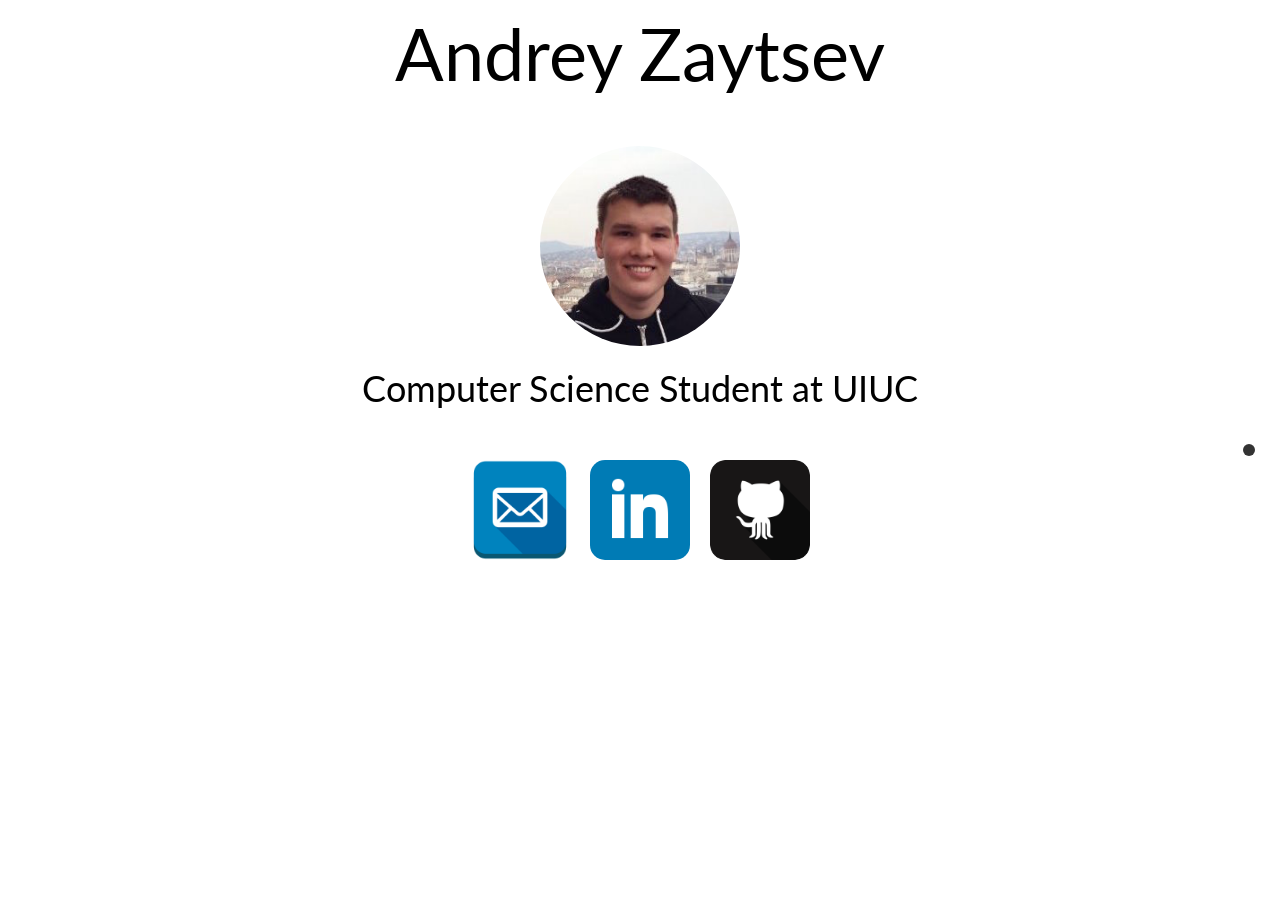
==== index.html @ 3a19748a "Removed the link to my CV" ====
<!--
Created by Andrey Zaytsev in San Francisco, CA
If you're looking at this, my resume is at cv.zaytsev.us
Just in case, you know... :P
-->
<!DOCTYPE html>
<html>
  <head>
    <title>Andrey Zaytsev</title>
    <link rel="stylesheet" href="resources/main.css"/>
    <link rel="stylesheet" href="resources/jquery.fullPage.css"/>
    <link href='https://fonts.googleapis.com/css?family=Lato:300' rel='stylesheet' type='text/css'>
    <script src="resources/jquery-min.js"></script>
    <script src="resources/jquery.fullPage.min.js"></script>
    <script src="resources/main.js"></script>
  </head>
  <body>
    <div id="fullpage">
      <div class="section" id="main-page">
        <div id="name">Andrey Zaytsev</div>
        <img id="face" src="resources/andrey-face.jpg"/>
        <!--<div id="email"><a href=mailto:andrey@zaytsev.co>andrey@zaytsev.co</a></div>-->
        <div class="md-text" id="my-title">Computer Science Student at UIUC</div>
        <div id="logos">
          <!--<a href="https://cv.zaytsev.us"><img class="logo" src="resources/cv-logo.png"/></a>-->
          <a href=mailto:andrey@zaytsev.us><img class="logo" src="resources/email-logo.png"/></a>
          <a href="https://www.linkedin.com/in/andzaytsev/"><img id="li-logo" class="logo" src="resources/li-logo.png"/></a>
          <a href="https://github.com/andzaytsev"><img class="logo" src="resources/gh-logo.png"/></a>
        </div>
        <!--<div class="sm-text" id="more-text">Scroll down for more details...</div>-->
      </div>
      <!--<div class="section" id="page2">
        <div class="reg-text" id="about">I am a Bachelor of Science student in the Department of
          Computer Science at the University of Illinois at Urbana-Champaign.
          Here is my <a href=andrey-resume.pdf>resume/CV</a>.</div>
      </div>-->
    </div>
  </body>
</html>
---- resources/main.css ----
#name {
  font-family: 'Lato', sans-serif;
  font-size: 72px;
  text-align: center;
  margin-top: 10px;
  margin-bottom: 10px;
}

#face {
  margin: auto;
  margin-top: 50px;
  display: block;
  border-radius: 100%;
  height: 200px;
  width: 200px;
}

.md-text {
  font-family: 'Lato', sans-serif;
  font-size: 36px;
  text-align: center;
}

.sm-text {
  font-family: 'Lato', sans-serif;
  font-size: 24px;
  text-align: center;
}

.reg-text {
  font-family: 'Lato', sans-serif;
  font-size: 12pt;
  text-align: center;
}

.logo {
  display: inline-block;
  width: 100px;
  height: 100px;
  margin-left: 10px;
  margin-right: 10px;
  border-radius: 15%;
}

#logos {
  margin-top: 50px;
  display: flex;
  justify-content: center;
}

#my-title {
  margin-top: 20px;
}

#more-text {
  position: absolute;
  bottom: 0;
  margin-bottom: 40px;
  left: 0;
  right: 0;
}

#email {
  text-align: center;
  margin-bottom: 10px;
}

#about {
  text-align: center;
}
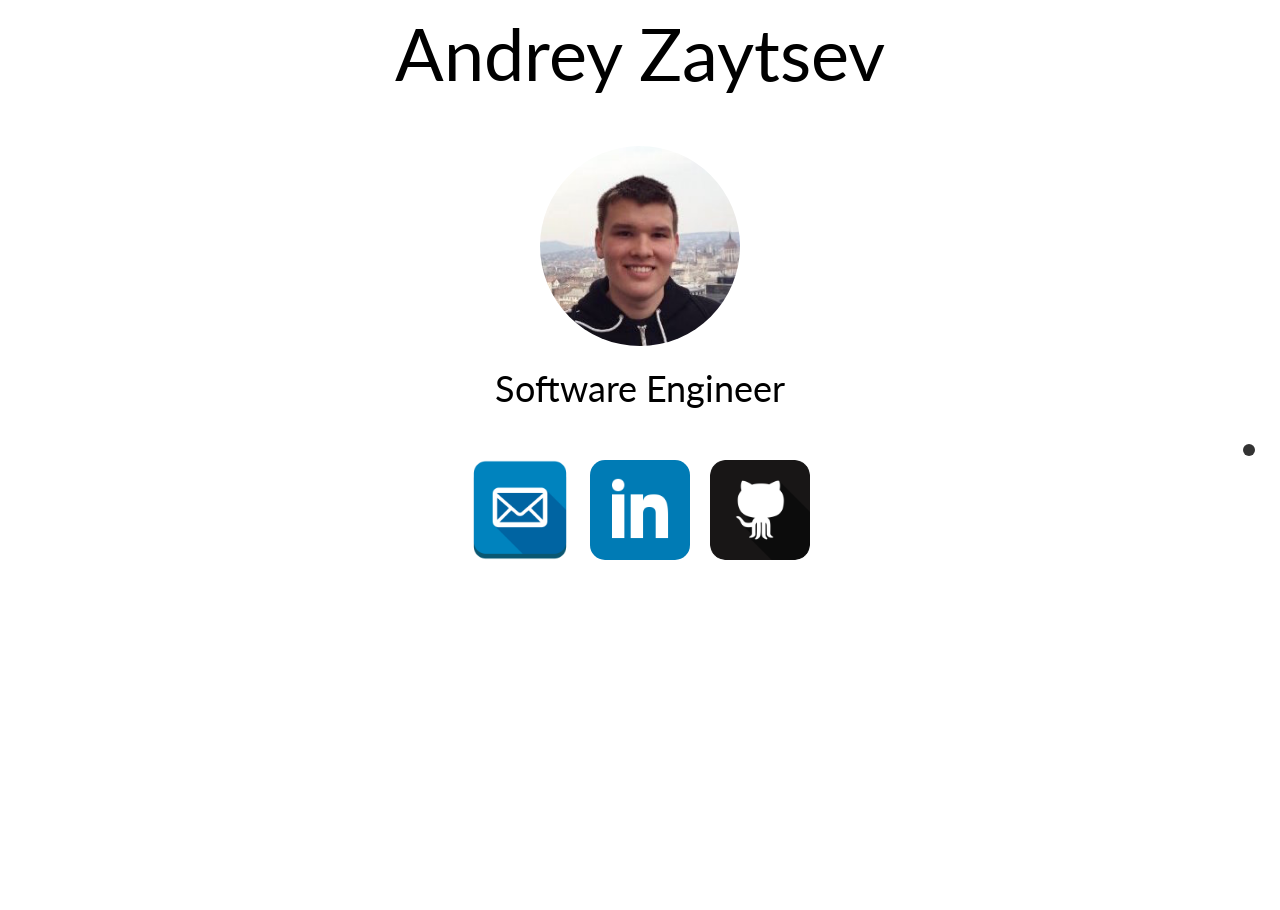
==== commit 8da2e021: "Changed my title" ====
--- a/index.html
+++ b/index.html
@@ -19,21 +19,14 @@
       <div class="section" id="main-page">
         <div id="name">Andrey Zaytsev</div>
         <img id="face" src="resources/andrey-face.jpg"/>
-        <!--<div id="email"><a href=mailto:andrey@zaytsev.co>andrey@zaytsev.co</a></div>-->
-        <div class="md-text" id="my-title">Computer Science Student at UIUC</div>
+        <div class="md-text" id="my-title">Software Engineer</div>
         <div id="logos">
-          <!--<a href="https://cv.zaytsev.us"><img class="logo" src="resources/cv-logo.png"/></a>-->
+          <!--<a href="https://zaytsev.us"><img class="logo" src="resources/cv-logo.png"/></a>-->
           <a href=mailto:andrey@zaytsev.us><img class="logo" src="resources/email-logo.png"/></a>
           <a href="https://www.linkedin.com/in/andzaytsev/"><img id="li-logo" class="logo" src="resources/li-logo.png"/></a>
           <a href="https://github.com/andzaytsev"><img class="logo" src="resources/gh-logo.png"/></a>
         </div>
-        <!--<div class="sm-text" id="more-text">Scroll down for more details...</div>-->
       </div>
-      <!--<div class="section" id="page2">
-        <div class="reg-text" id="about">I am a Bachelor of Science student in the Department of
-          Computer Science at the University of Illinois at Urbana-Champaign.
-          Here is my <a href=andrey-resume.pdf>resume/CV</a>.</div>
-      </div>-->
     </div>
   </body>
 </html>
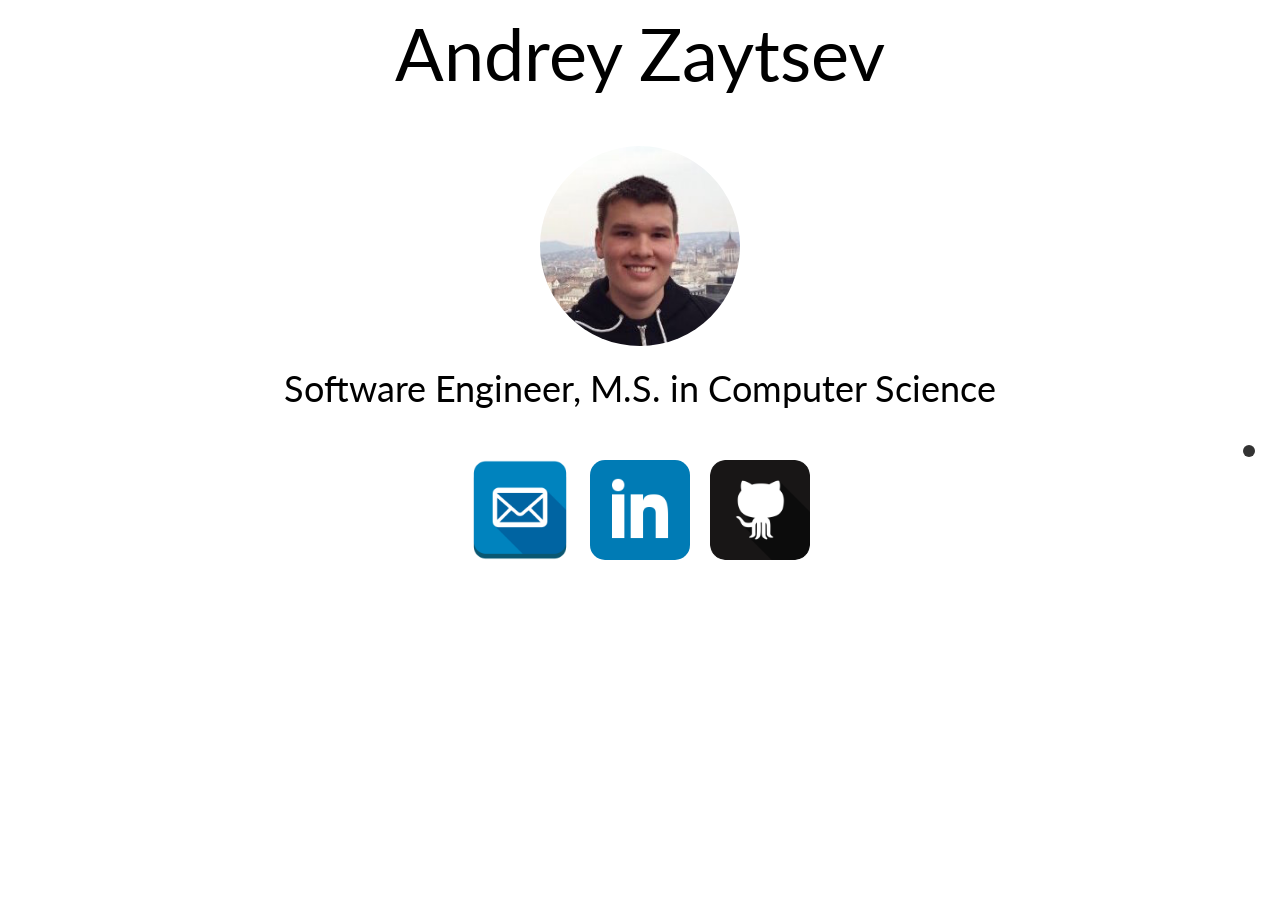
==== commit cd328e75: "Added MS in CS" ====
--- a/index.html
+++ b/index.html
@@ -19,7 +19,7 @@
       <div class="section" id="main-page">
         <div id="name">Andrey Zaytsev</div>
         <img id="face" src="resources/andrey-face.jpg"/>
-        <div class="md-text" id="my-title">Software Engineer</div>
+        <div class="md-text" id="my-title">Software Engineer, M.S. in Computer Science</div>
         <div id="logos">
           <!--<a href="https://zaytsev.us"><img class="logo" src="resources/cv-logo.png"/></a>-->
           <a href=mailto:andrey@zaytsev.us><img class="logo" src="resources/email-logo.png"/></a>
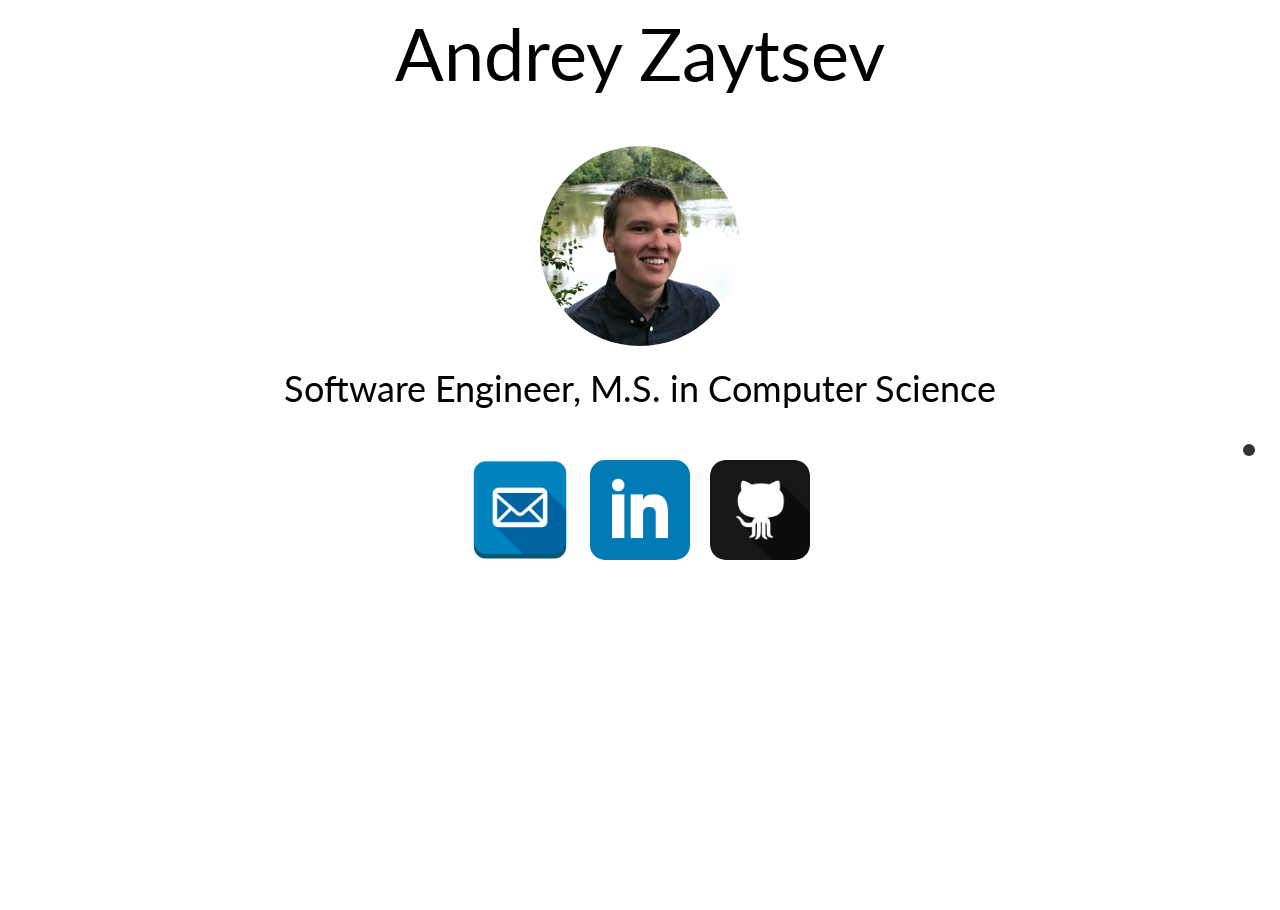
==== commit 7b2cd39f: "Update index.html" ====
--- a/index.html
+++ b/index.html
@@ -1,6 +1,6 @@
 <!--
-Created by Andrey Zaytsev in San Francisco, CA
-If you're looking at this, my resume is at cv.zaytsev.us
+Created by Andrey Zaytsev.
+If you're looking at this, my resume is at cv.zayt.se
 Just in case, you know... :P
 -->
 <!DOCTYPE html>
@@ -21,8 +21,8 @@
         <img id="face" src="resources/andrey-face.jpg"/>
         <div class="md-text" id="my-title">Software Engineer, M.S. in Computer Science</div>
         <div id="logos">
-          <!--<a href="https://zaytsev.us"><img class="logo" src="resources/cv-logo.png"/></a>-->
-          <a href=mailto:andrey@zaytsev.us><img class="logo" src="resources/email-logo.png"/></a>
+          <!--<a href="https://zayt.se"><img class="logo" src="resources/cv-logo.png"/></a>-->
+          <a href=mailto:andrey@zayt.se><img class="logo" src="resources/email-logo.png"/></a>
           <a href="https://www.linkedin.com/in/andzaytsev/"><img id="li-logo" class="logo" src="resources/li-logo.png"/></a>
           <a href="https://github.com/andzaytsev"><img class="logo" src="resources/gh-logo.png"/></a>
         </div>
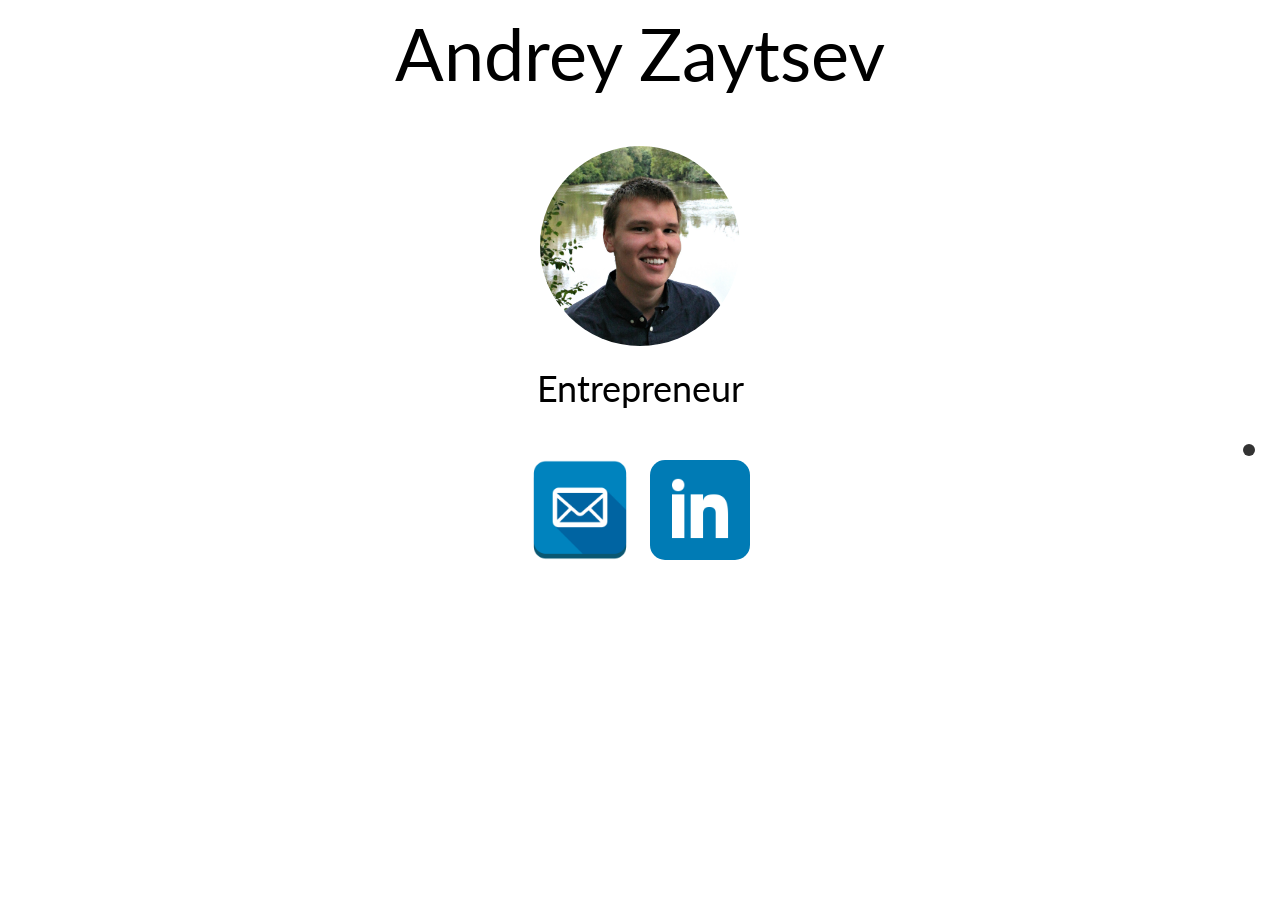
==== commit 59a99056: "Update index.html" ====
--- a/index.html
+++ b/index.html
@@ -19,12 +19,11 @@
       <div class="section" id="main-page">
         <div id="name">Andrey Zaytsev</div>
         <img id="face" src="resources/andrey-face.jpg"/>
-        <div class="md-text" id="my-title">Software Engineer, M.S. in Computer Science</div>
+        <div class="md-text" id="my-title">Entrepreneur</div>
         <div id="logos">
           <!--<a href="https://zayt.se"><img class="logo" src="resources/cv-logo.png"/></a>-->
           <a href=mailto:andrey@zayt.se><img class="logo" src="resources/email-logo.png"/></a>
           <a href="https://www.linkedin.com/in/andzaytsev/"><img id="li-logo" class="logo" src="resources/li-logo.png"/></a>
-          <a href="https://github.com/andzaytsev"><img class="logo" src="resources/gh-logo.png"/></a>
         </div>
       </div>
     </div>
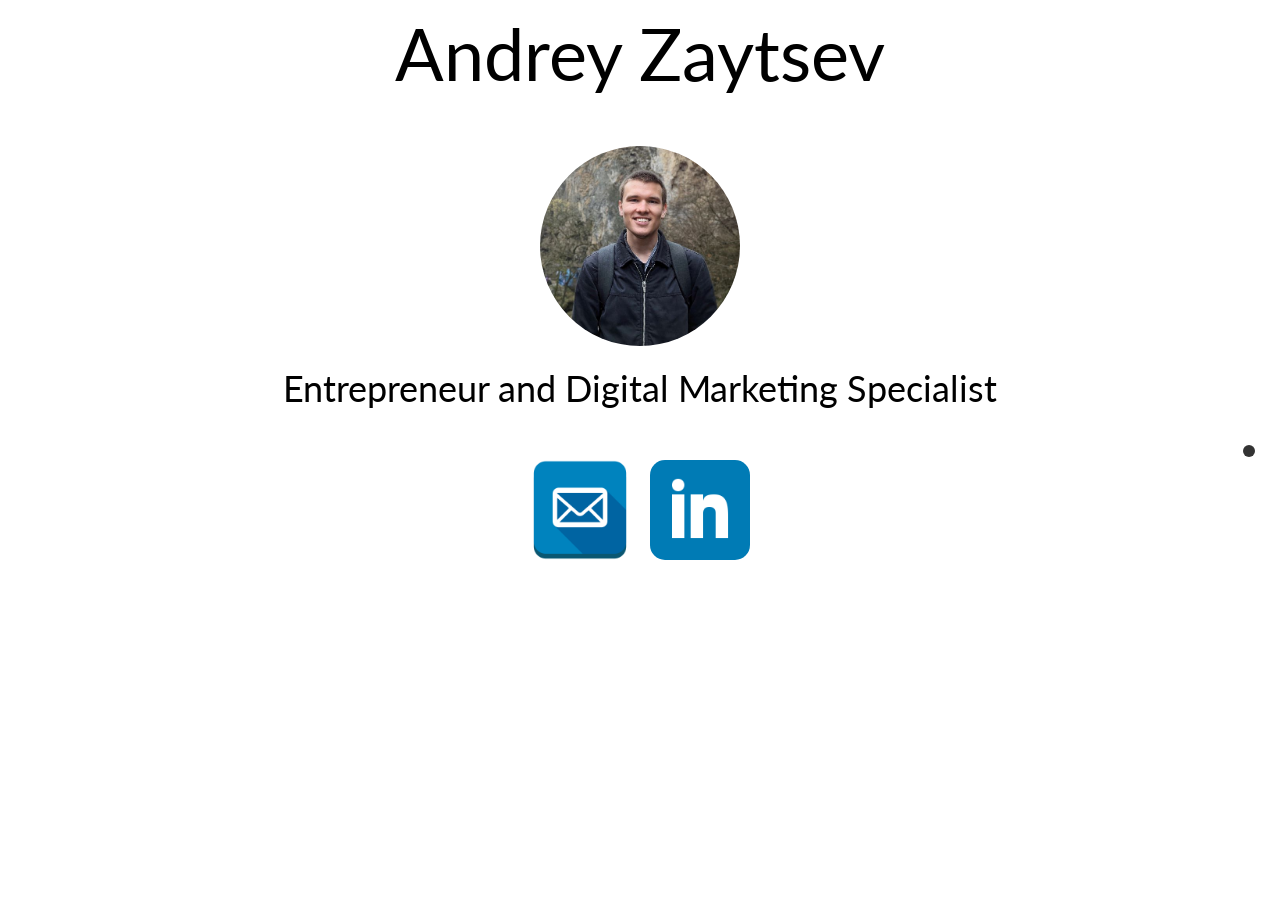
==== commit d4624c23: "Update index.html" ====
--- a/index.html
+++ b/index.html
@@ -19,7 +19,7 @@
       <div class="section" id="main-page">
         <div id="name">Andrey Zaytsev</div>
         <img id="face" src="resources/andrey-face.jpg"/>
-        <div class="md-text" id="my-title">Entrepreneur</div>
+        <div class="md-text" id="my-title">Entrepreneur and Digital Marketing Specialist</div>
         <div id="logos">
           <!--<a href="https://zayt.se"><img class="logo" src="resources/cv-logo.png"/></a>-->
           <a href=mailto:andrey@zayt.se><img class="logo" src="resources/email-logo.png"/></a>
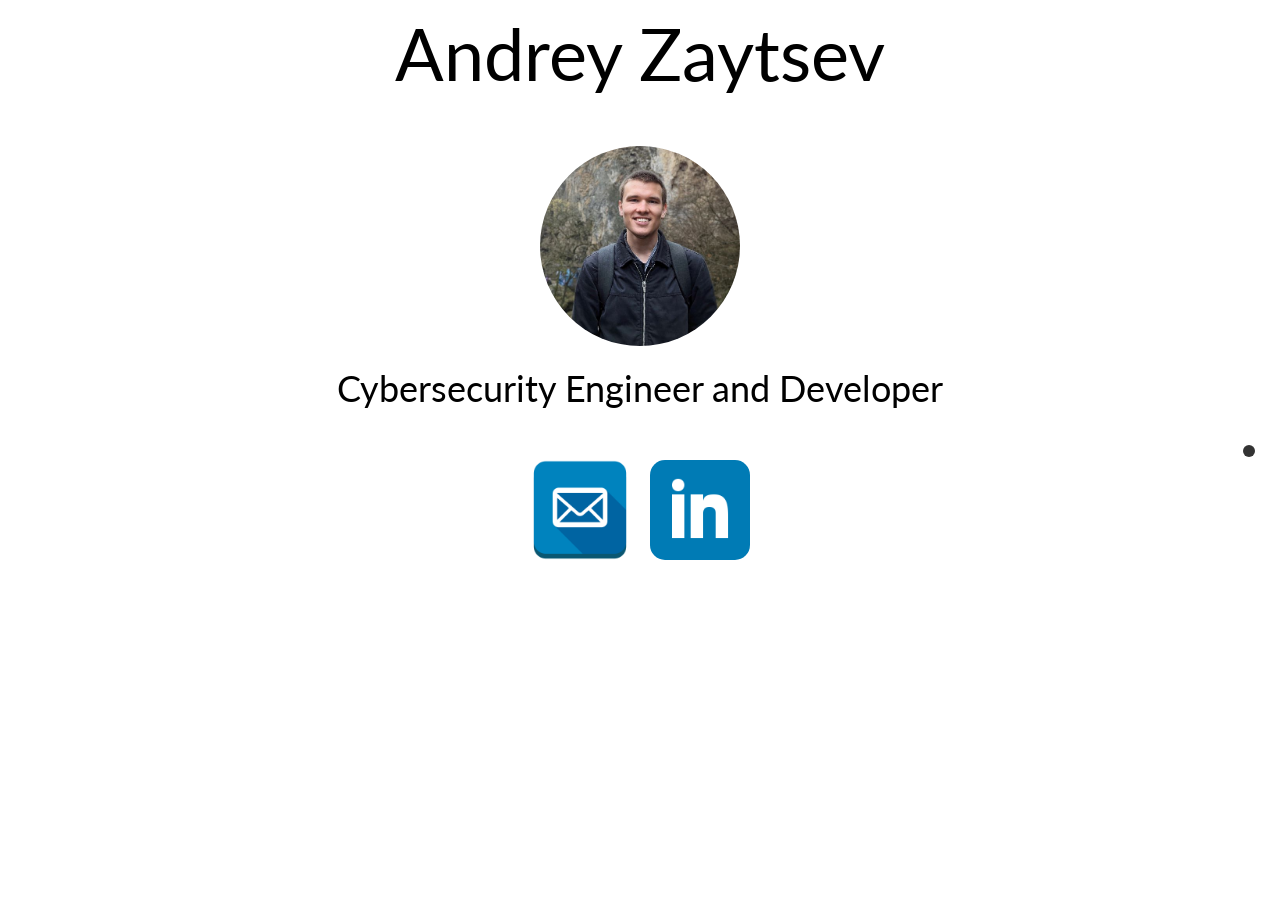
==== commit 2c975be3: "Update index.html" ====
--- a/index.html
+++ b/index.html
@@ -19,7 +19,7 @@
       <div class="section" id="main-page">
         <div id="name">Andrey Zaytsev</div>
         <img id="face" src="resources/andrey-face.jpg"/>
-        <div class="md-text" id="my-title">Entrepreneur and Digital Marketing Specialist</div>
+        <div class="md-text" id="my-title">Cybersecurity Engineer and Developer</div>
         <div id="logos">
           <!--<a href="https://zayt.se"><img class="logo" src="resources/cv-logo.png"/></a>-->
           <a href=mailto:andrey@zayt.se><img class="logo" src="resources/email-logo.png"/></a>
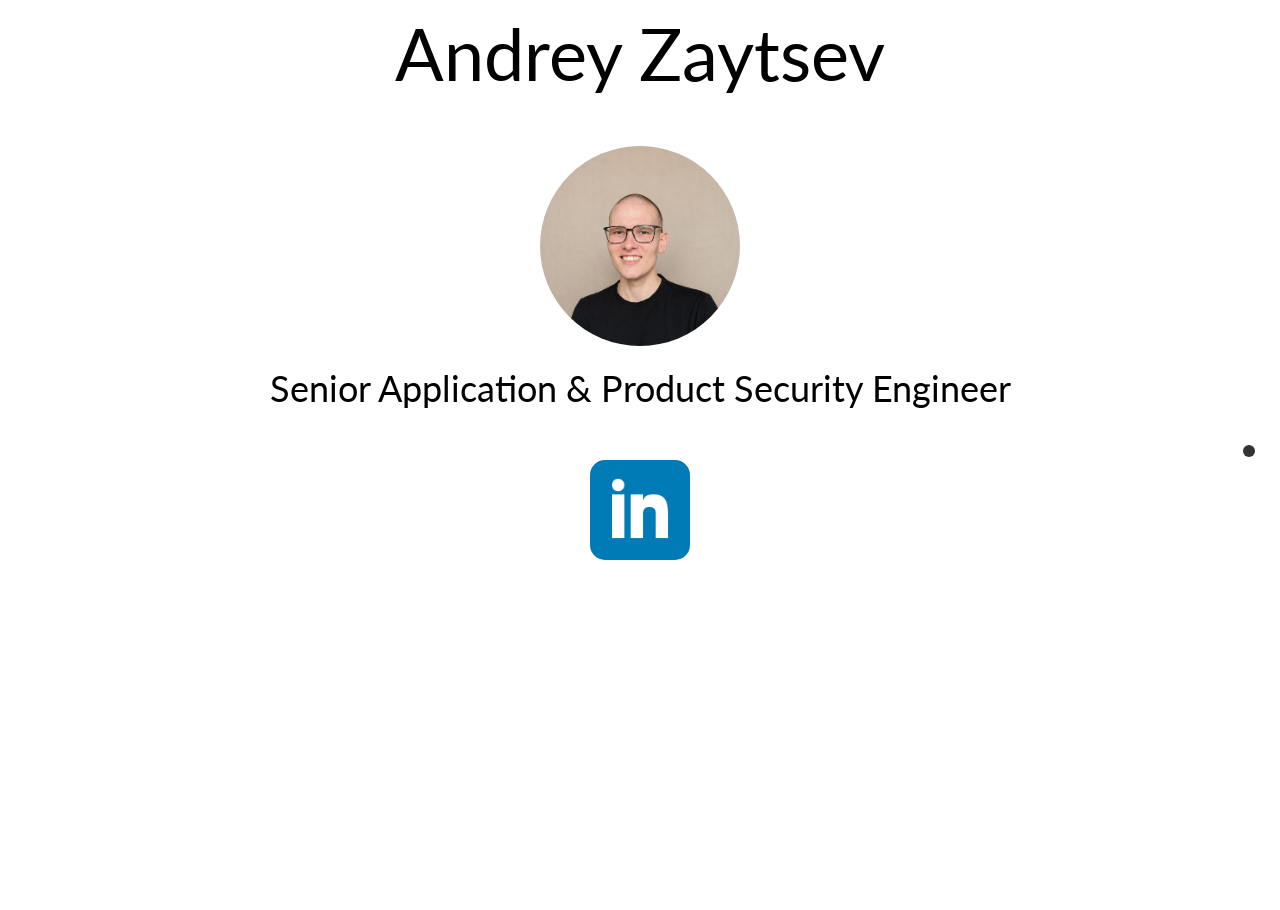
==== commit a7882b70: "Update index.html" ====
--- a/index.html
+++ b/index.html
@@ -19,10 +19,10 @@
       <div class="section" id="main-page">
         <div id="name">Andrey Zaytsev</div>
         <img id="face" src="resources/andrey-face.jpg"/>
-        <div class="md-text" id="my-title">Cybersecurity Engineer and Developer</div>
+        <div class="md-text" id="my-title">Senior Application & Product Security Engineer</div>
         <div id="logos">
           <!--<a href="https://zayt.se"><img class="logo" src="resources/cv-logo.png"/></a>-->
-          <a href=mailto:andrey@zayt.se><img class="logo" src="resources/email-logo.png"/></a>
+          <!--<a href=mailto:andrey@zayt.se><img class="logo" src="resources/email-logo.png"/></a>-->
           <a href="https://www.linkedin.com/in/andzaytsev/"><img id="li-logo" class="logo" src="resources/li-logo.png"/></a>
         </div>
       </div>
